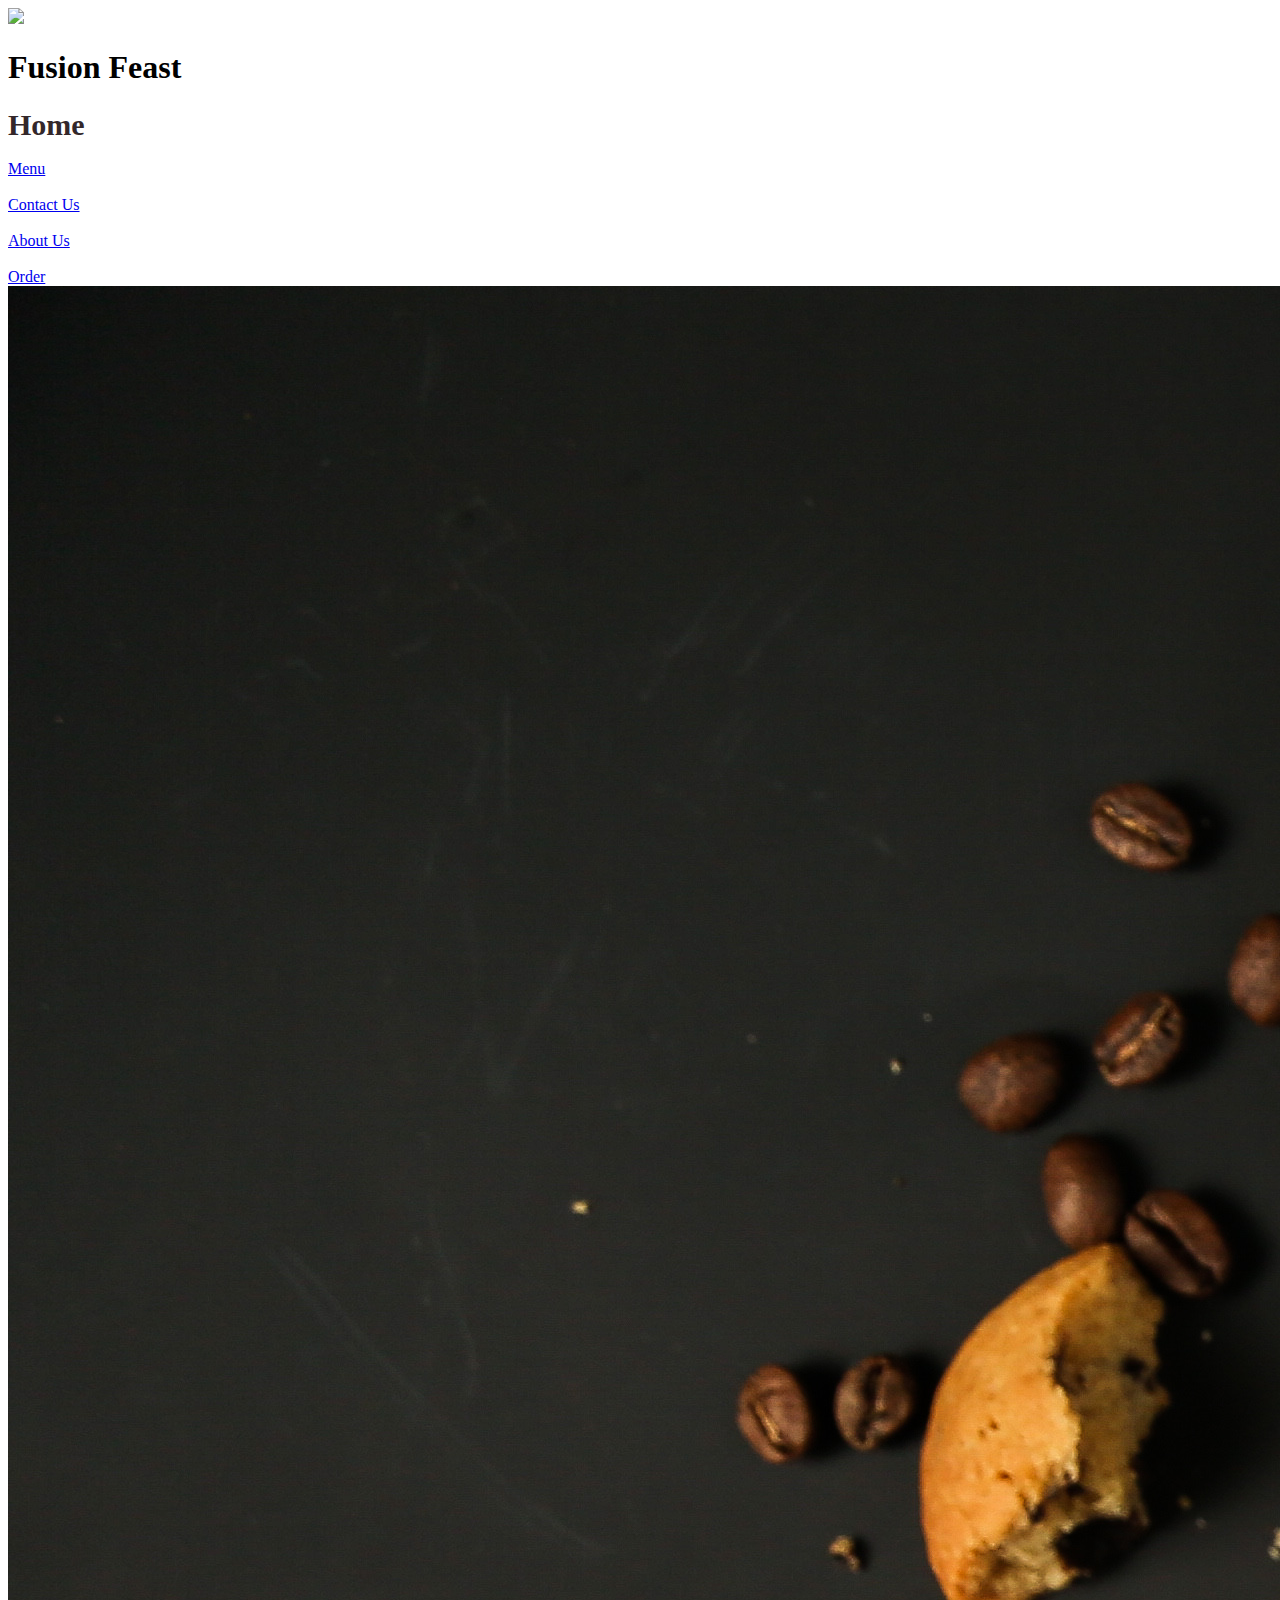
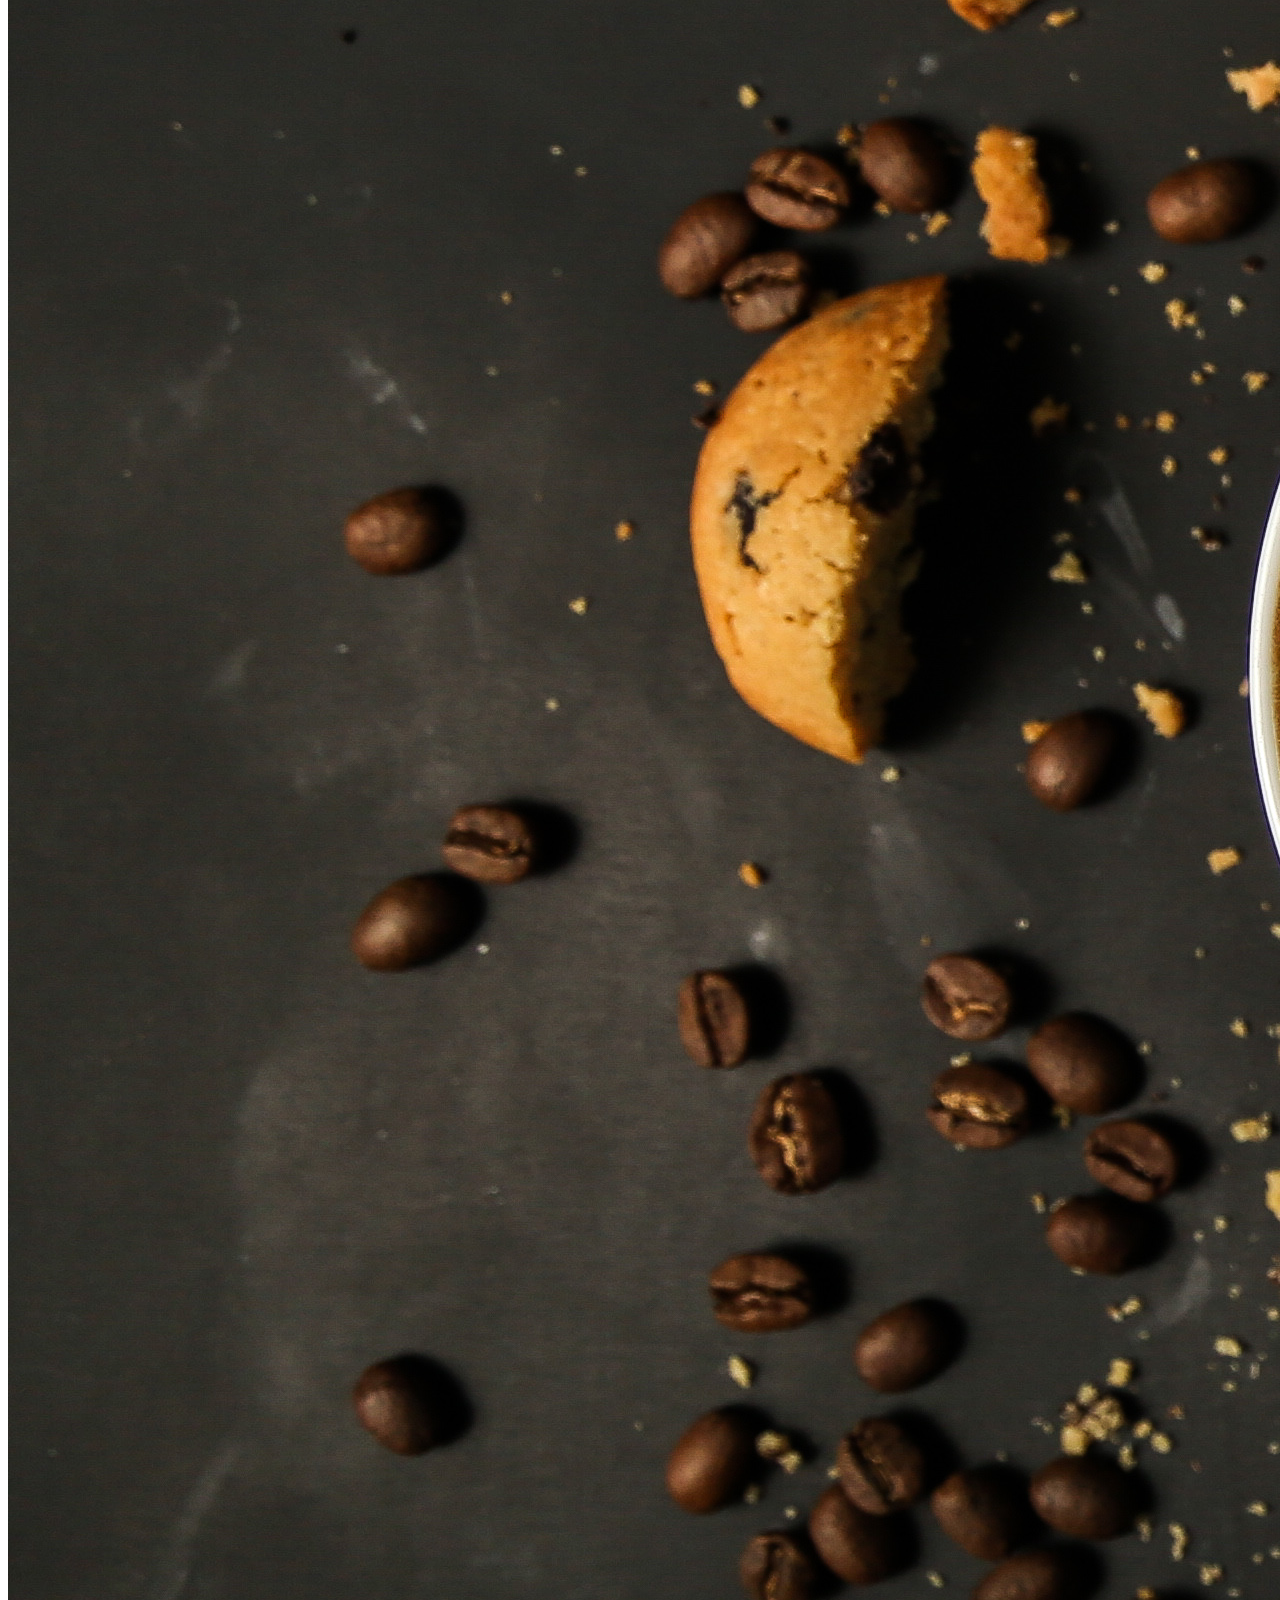
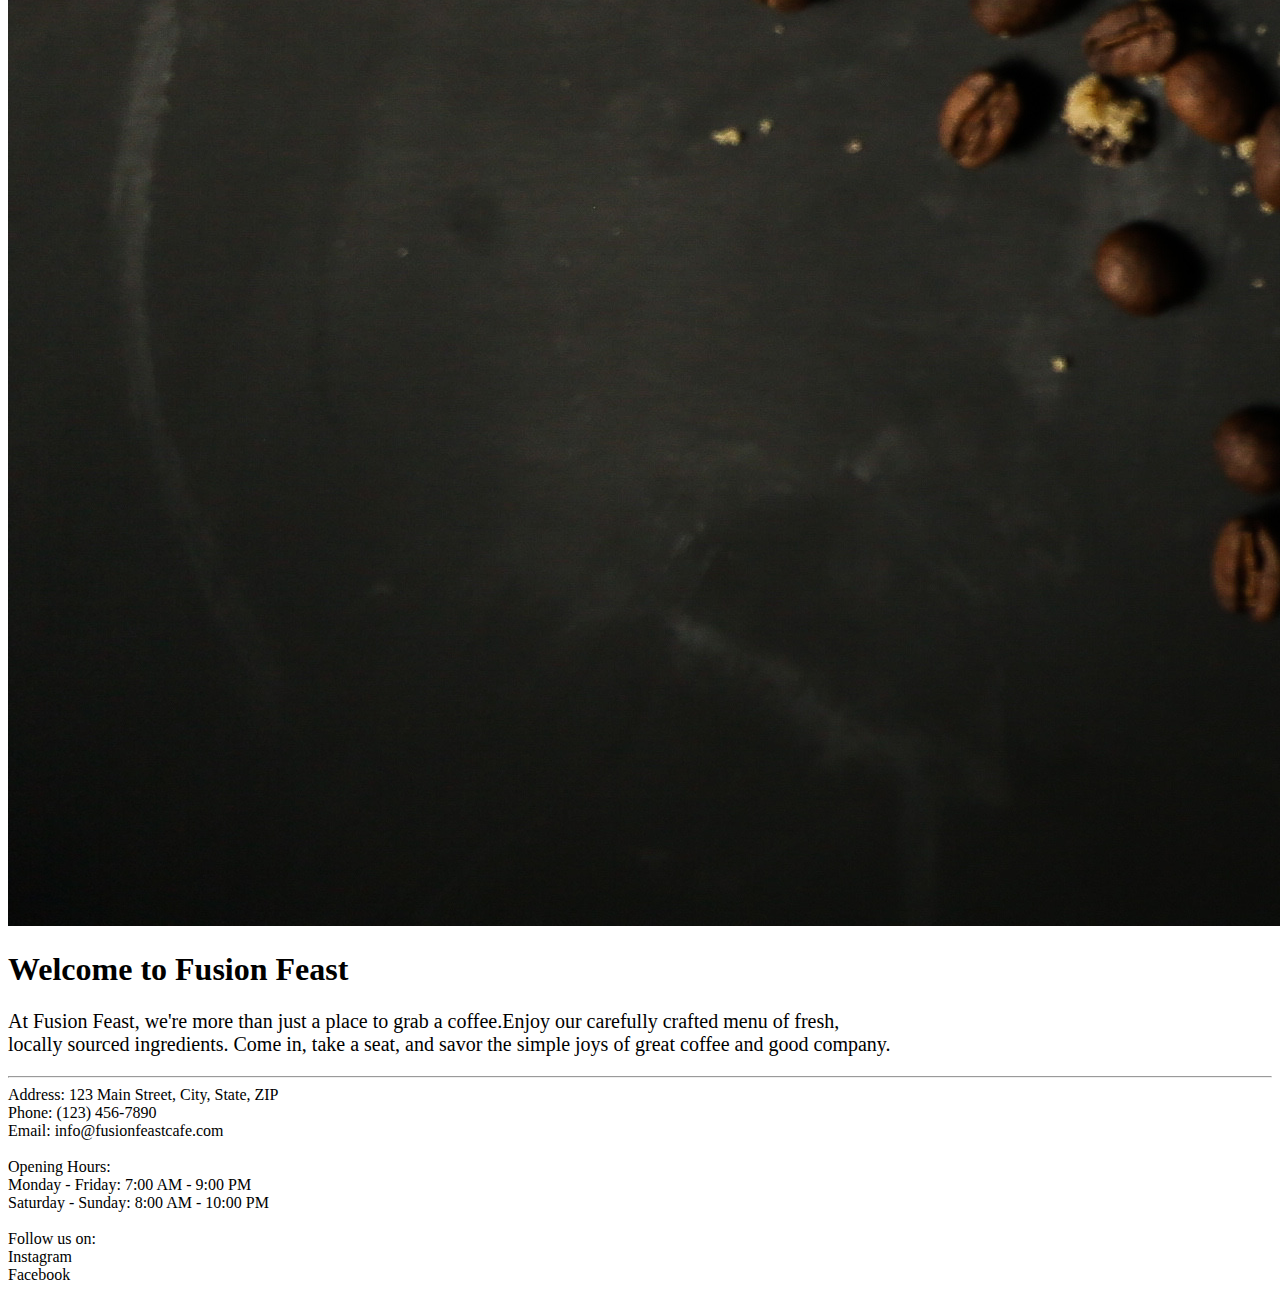
==== index.html @ 8d4e3725 "initial commit" ====
<!DOCTYPE html>
<html>
<head>
    <title> Fusion Feast </title>
<link rel="icon" href="./img/latte-art.png" type="image/png">
<link href="./../cafe/css/style.css" rel="stylesheet" />
<link href="./../cafe/css/index.css" rel="stylesheet"/>
</head>
<body>
    <div class="home">
    <div class="side-section">
    <img src="./../cafe/img/coffee.png" class="main-img"/>
    <h1 class="font"> Fusion Feast</h1>

    <b style=" color:#33272a; font-size: 30px; text-align: center;"> Home </b><br><br>
    <a href="./../cafe/pages/menu.html" class="nav-link hover"> Menu </a><br><br>
    <a href="./../cafe/pages/contact-us.html" class="nav-link hover"> Contact Us</a><br><br>
    <a href="./../cafe/pages/about-us.html" class="nav-link hover"> About Us </a><br><br>
    <a href="./../cafe/pages/order.html" class="nav-link hover"> Order </a>
    </div>

    <div class="side-img">
      <img src="./img/coffee-latte-with-cookies-coffiee-beans.jpg" class="image"/>
      
      <h1>Welcome to Fusion Feast</h1>
      <p style="font-size: 20px;">  At Fusion Feast, we're more than just a place to grab a coffee.Enjoy our carefully crafted menu of fresh, <br>locally sourced ingredients.  Come in, take a seat, and savor the simple joys of great coffee and good company.</p>
    </div>
</div>
  <hr> 
 
<div class="footer">
  <div class="footer-line">
  Address: 123 Main Street, City, State, ZIP<br>
  Phone: (123) 456-7890<br>
  Email: info@fusionfeastcafe.com  
  </div>
  <br>
  <div class="footer-line">
  Opening Hours:<br>
  Monday - Friday: 7:00 AM - 9:00 PM<br>
  Saturday - Sunday: 8:00 AM - 10:00 PM
  </div>
  <br>
  <div class="footer-line">
  Follow us on:<br>
  Instagram<br>
  Facebook<br>
 </div>
  </div>

</body>
</html>
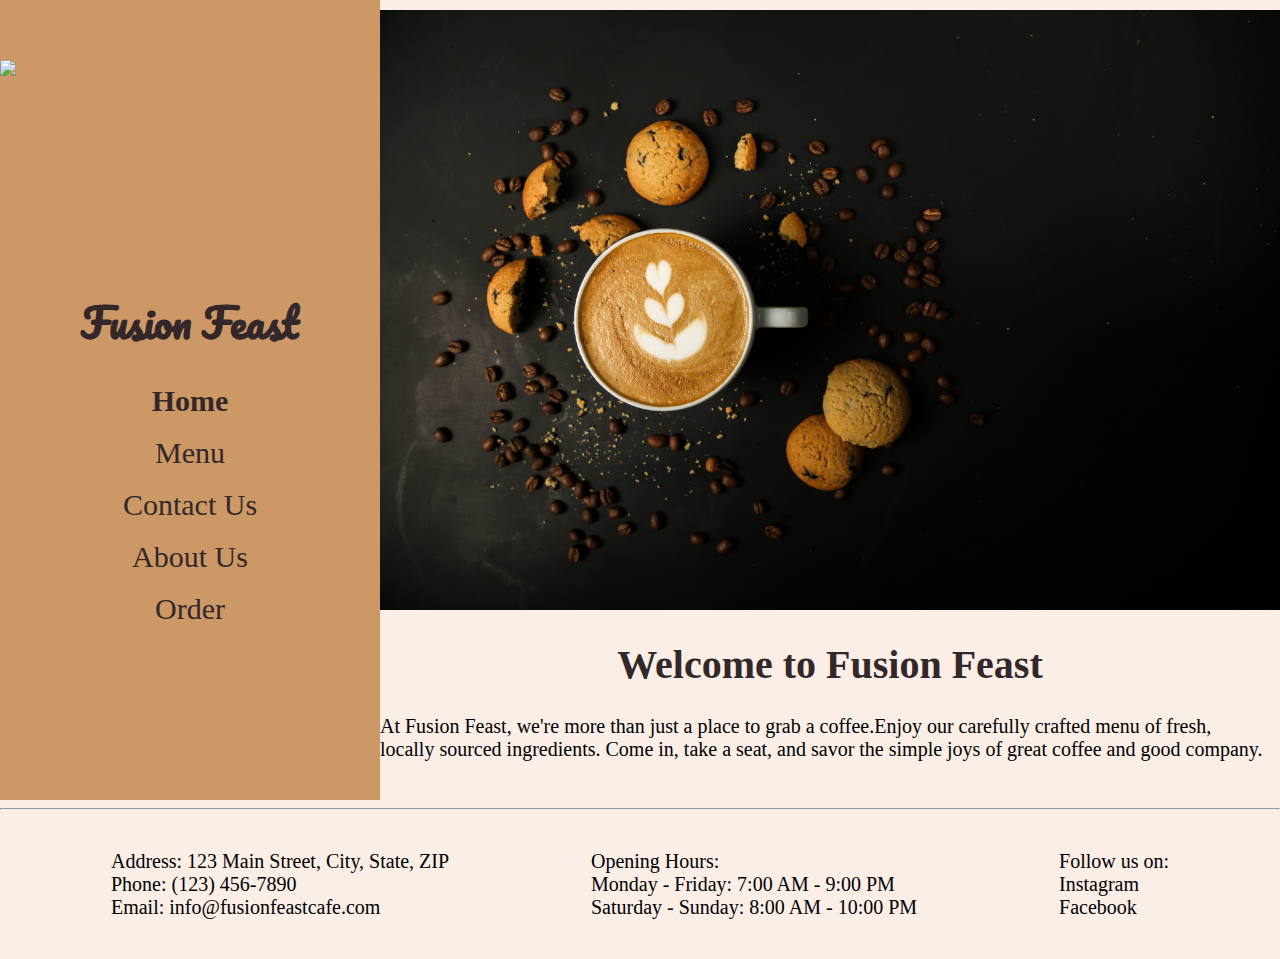
==== commit 01a0a1a0: "path changed" ====
--- a/index.html
+++ b/index.html
@@ -3,8 +3,8 @@
 <head>
     <title> Fusion Feast </title>
 <link rel="icon" href="./img/latte-art.png" type="image/png">
-<link href="./../cafe/css/style.css" rel="stylesheet" />
-<link href="./../cafe/css/index.css" rel="stylesheet"/>
+<link href="./css/style.css" rel="stylesheet" />
+<link href="./css/index.css" rel="stylesheet"/>
 </head>
 <body>
     <div class="home">
@@ -13,10 +13,10 @@
     <h1 class="font"> Fusion Feast</h1>
 
     <b style=" color:#33272a; font-size: 30px; text-align: center;"> Home </b><br><br>
-    <a href="./../cafe/pages/menu.html" class="nav-link hover"> Menu </a><br><br>
-    <a href="./../cafe/pages/contact-us.html" class="nav-link hover"> Contact Us</a><br><br>
-    <a href="./../cafe/pages/about-us.html" class="nav-link hover"> About Us </a><br><br>
-    <a href="./../cafe/pages/order.html" class="nav-link hover"> Order </a>
+    <a href="./pages/menu.html" class="nav-link hover"> Menu </a><br><br>
+    <a href="./pages/contact-us.html" class="nav-link hover"> Contact Us</a><br><br>
+    <a href="./pages/about-us.html" class="nav-link hover"> About Us </a><br><br>
+    <a href="./pages/order.html" class="nav-link hover"> Order </a>
     </div>
 
     <div class="side-img">
--- a/css/style.css
+++ b/css/style.css
@@ -0,0 +1,43 @@
+@import url('https://fonts.googleapis.com/css2?family=Pacifico&display=swap');
+body{
+    background-color: #faeee7;
+    margin: 0;
+    padding: 0;
+}
+
+.heading{
+    font-size: 30px;
+    color: #33272a;
+    margin: 30px;
+
+}
+
+.heading2{
+    text-align: center;
+    margin: 30px;
+    margin-bottom: 50px;
+    color:  #33272a;
+    font-size: 50px;
+}
+
+.font{
+    font-family: "Pacifico", cursive;
+}
+
+.footer{
+  display: flex;
+  flex-direction: row;
+  justify-content: space-evenly;
+  margin: 40px;
+}
+
+.footer-line{
+    font-size: 20px;
+}
+.text-center{
+    text-align: center;
+    padding: 25px;
+}
+.font-size{
+    font-size: 25px;
+}--- a/css/index.css
+++ b/css/index.css
@@ -0,0 +1,48 @@
+.home{
+  display: flex;
+}
+
+.side-section{
+    height: 800px;
+    width: 400px;
+    background-color:#cc9966;
+    border: none;
+    text-align: center;
+    margin: 0;
+
+    }
+
+  .main-img{
+    height: 200px;
+    display: block;
+    margin: 0px auto;
+    padding-top: 60px;
+
+  } 
+   
+  h1{
+    text-align: center;
+    font-size: 40px;
+    color: #33272a;
+    text-align: center;
+  }
+
+  .nav-link{
+    color: #33272a;
+    text-decoration:none ;
+    font-size: 30px;
+    cursor: pointer;
+  }
+   
+  .image{
+    height: 600px;
+   }
+
+  .side-img{
+    display: block;
+    margin: 10px auto;
+  }
+
+  .hover:hover{
+    color: white;
+  }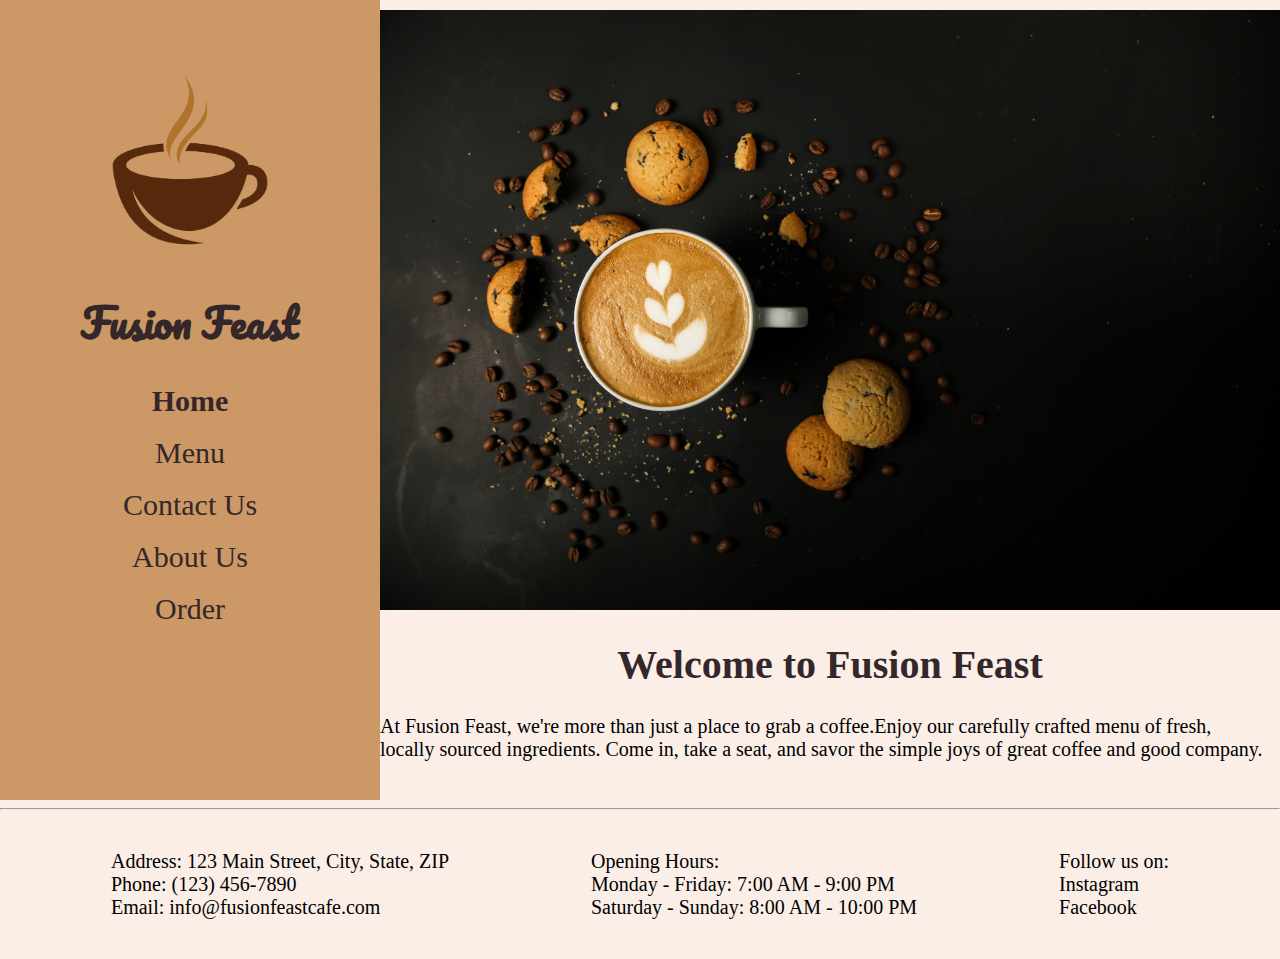
==== commit 54e30f25: "img fixed" ====
--- a/index.html
+++ b/index.html
@@ -9,7 +9,7 @@
 <body>
     <div class="home">
     <div class="side-section">
-    <img src="./../cafe/img/coffee.png" class="main-img"/>
+    <img src="./img/coffee.png" class="main-img"/>
     <h1 class="font"> Fusion Feast</h1>
 
     <b style=" color:#33272a; font-size: 30px; text-align: center;"> Home </b><br><br>
